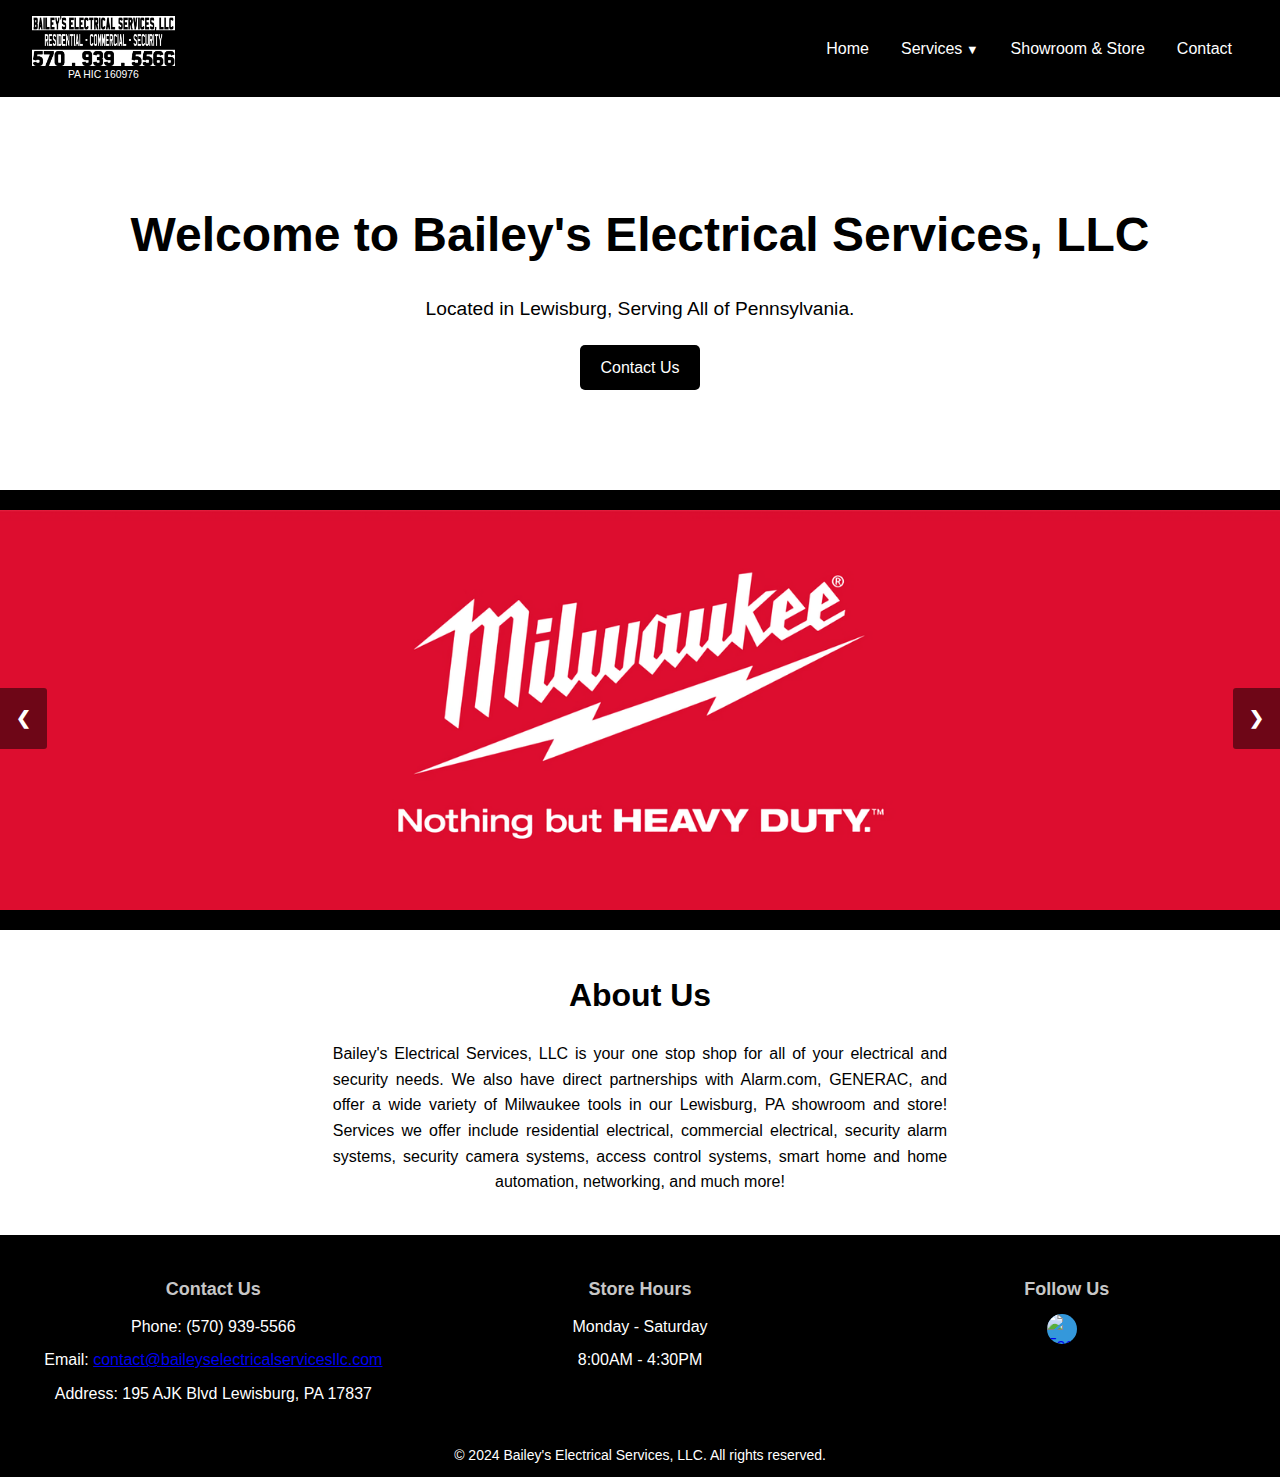
==== index.html @ a5de0741 "BES Logo cwebp" ====
<!DOCTYPE html>
<html lang="en">
  <head>
    <meta charset="UTF-8" />
    <meta name="viewport" content="width=device-width, initial-scale=1.0" />
    <title>Bailey's Electrical Services LLC</title>
    <link rel="icon" href="img/BESicon.jpg">
    <link rel="stylesheet" href="./styles.css" />
  </head>
  <body>
    <header class="site-header">
      <a href="index.html" class="logo-link">
        <img src="img/BESLogo.webp" alt="Company Logo" class="logo-image"><br>PA HIC 160976
      </a>
      <nav class="navbar">
          <ul class="nav-list">
              <li><a href="index.html" class="nav-link">Home</a></li>
              <li class="dropdown">
                  <a href="" class="nav-link dropdown-toggle">Services</a>
                  <ul class="dropdown-menu">
                      <li><a href="Services/services_repo/electrical.html" class="dropdown-item">Residential Electrical</a></li>
                      <li><a href="Services/services_repo/commercial.html" class="dropdown-item">Commercial Electrical</a></li>
                      <li><a href="Services/services_repo/generac.html" class="dropdown-item">Generac</a></li>
                      <li><a href="Services/services_repo/security.html" class="dropdown-item">Security</a></li>
                      <li><a href="Services/services_repo/smart_home.html" class="dropdown-item">Smart Home</a></li>
                      <li><a href="Services/services_repo/networking.html" class="dropdown-item">Networking</a></li>
                  </ul>
              </li>
              <li><a href="Services/services_repo/tools_&_supplies.html" class="nav-link">Showroom & Store</a></li>
              <li><a href="contact.html" class="nav-link">Contact</a></li>
          </ul>
      </nav>
  </header>

    <main>
      <!-- <section id="banner" class="banner">
        <h1>We Are Hiring! - <a href="application.html">Apply Now</a></h1>
      </section> -->

      <section id="hero">
        <div class="container">
          <h2>Welcome to Bailey's Electrical Services, LLC</h2>
          <p>Located in Lewisburg, Serving All of Pennsylvania.</p>
          <a href="contact.html" class="btn">Contact Us</a>
        </div>
      </section>

      <section id="slideshow">
        <div class="slideshow-container">
          <div class="slide fade">
            <img src="img/milwaukee_header_logo.webp" alt="Slide 1">
          </div>
          <div class="slide fade">
            <img src="img/unvbanner.webp" alt="Slide 2">
          </div>
          <div class="slide fade">
            <img src="img/generac_banner.webp" alt="Slide 3">
          </div>
          <!-- Add more slides as needed -->
          <a class="prev" onclick="plusSlides(-1)">&#10094;</a>
          <a class="next" onclick="plusSlides(1)">&#10095;</a>
        </div>
      </section>
      

      <section id="about">
        <div class="container">
          <h2>About Us</h2>
          <p class="fix-width">
            Bailey's Electrical Services, LLC is your one stop shop for all of
            your electrical and security needs. We also have direct partnerships
            with Alarm.com, GENERAC, and offer a wide variety of Milwaukee tools
            in our Lewisburg, PA showroom and store! Services we offer include
            residential electrical, commercial electrical, security alarm
            systems, security camera systems, access control systems, smart home
            and home automation, networking, and much more!
          </p>
        </div>
      </section>

    <footer>
      <div class="footer-content">
        <div class="footer-section">
          <h3>Contact Us</h3>
          <ul>
            <li>Phone: (570) 939-5566</li>
            <li>Email: <a href="mailto:contact@baileyselectricalservicesllc.com">contact@baileyselectricalservicesllc.com</a></li>
            <li>Address: 195 AJK Blvd Lewisburg, PA 17837</li>
          </ul>
        </div>
        <div class="footer-section">
          <h3>Store Hours</h3>
          <ul>
            <li>Monday - Saturday</li>
            <li>8:00AM - 4:30PM</li>
          </ul>
        </div>
        <div class="footer-section">
          <h3>Follow Us</h3>
          <div class="social-icons">
            <a href="https://www.facebook.com/baileyselectricalservices/" target="_blank">
              <img src="https://upload.wikimedia.org/wikipedia/commons/thumb/4/4f/Facebook_circle_pictogram.svg/2048px-Facebook_circle_pictogram.svg.png" alt="Facebook" class="social-icon">
            </a>
          </div>
          
        </div>
      </div>
      <p>
        &copy; 2024 Bailey's Electrical Services, LLC. All rights reserved.
      </p>
    </footer>

    <script>
      let slideIndex = 1;
      showSlides(slideIndex);
      
      function plusSlides(n) {
        showSlides(slideIndex += n);
      }
      
      function showSlides(n) {
        let i;
        let slides = document.getElementsByClassName("slide");
        if (n > slides.length) { slideIndex = 1 }
        if (n < 1) { slideIndex = slides.length }
        for (i = 0; i < slides.length; i++) {
          slides[i].style.display = "none";  
        }
        slides[slideIndex-1].style.display = "block";  
      }

      function startSlideshow() {
        setInterval(function() {
          showSlides(slideIndex += 1);
        }, 5000); // Change slide every 5 seconds
      }

      // Start the slideshow cycle
      startSlideshow();
    </script>
      
  </body>
</html>
---- styles.css ----
/* Resetting default browser styles */
* {
  margin: 0;
  padding: 0;
  box-sizing: border-box;
}

/* Basic styling for the whole page */
body {
  font-family: Arial, sans-serif;
  line-height: 1.6;
  background-color: #000000;
}

.container {
  max-width: 80%;
  margin: 0 auto;
  overflow: hidden;
  /* Clearfix hack */
}

/* Header styles */
header {
  background-color: #272727;
  color: #ffffff;
  /* padding: 1em 0; */
  /* height: 100%; */
}

main iframe {
  background-color: #fff;
}

header nav ul li a {
  color: #fff;
  text-decoration: none;
}

/* Main styles */
main {
  padding: 0px 0;
}

section {
  padding: 40px 0;
  background-color: #fff;
  margin-bottom: 20px;
}

section h2 {
  font-size: 2em;
  margin-bottom: 20px;
  text-align: center;
}

section p {
  text-align: center;
}

#headerimg {
  width: 20%;
}

.banner {
  background-color: rgb(211, 34, 34);
  /* padding: 0 0; */
}

#banner {
  background-size: cover;
  background-position: center;
  color: #000000;
  text-align: center;
  padding: 10px 0;
  margin-bottom: 0;
  color: white;
}

#banner h1 {
  font-size: 1.5em;
}

#banner a {
  color: black;
}

/* Hero section */
#hero {
  background-size: cover;
  background-position: center;
  color: #000000;
  text-align: center;
  padding: 100px 0;
}

#hero h2 {
  font-size: 3em;
  margin-bottom: 20px;
}

#hero p {
  font-size: 1.2em;
  margin-bottom: 20px;
}

#hero .btn {
  display: inline-block;
  padding: 10px 20px;
  background-color: black;
  color: #fff;
  text-decoration: none;
  border-radius: 5px;
}

#hero .btn:hover {
  background-color: #000000;
}

/* Footer styles */
footer {
  background-color: black;
  color: #fff;
  padding: 10px 0;
  text-align: center;
  position: absolute;
  width: 100%;
}

.footer-content {
  display: flex;
  flex-wrap: wrap;
  justify-content: center;
}

.footer-section {
  margin: 10px;
  flex: 1 1 30%;
}

.footer-section h3 {
  color: #c7c7c7;
  font-size: 18px;
  margin-bottom: 10px;
}

.footer-section ul {
  list-style-type: none;
  padding: 0;
}

.footer-section ul li {
  margin-bottom: 8px;
}

.social-icons a {
  display: inline-block;
  width: 30px;
  height: 30px;
  line-height: 30px;
  background-color: #3498db;
  border-radius: 50%;
  margin-right: 10px;
  transition: background-color 0.3s ease;
  overflow: hidden; /* Ensure the image fits within the circle */
}

.social-icon {
  width: 100%;
  height: 100%;
  object-fit: cover;
}

footer p {
  font-size: 14px;
  margin-top: 20px;
}

.site-header {
  display: flex;
  align-items: center;
  justify-content: space-between;
  padding: 1rem 2rem;
  background-color: black;
}

.logo-link {
  text-decoration: none;
  color:white;
  font-size: 0.65em;
  text-align: center;
  line-height: 12px;
}

.logo-image {
  height: 50px;
}

.navbar {
  flex-grow: 1;
}

.nav-list {
  list-style: none;
  margin: 0;
  padding: 0;
  display: flex;
  justify-content: flex-end;
}

.nav-link {
  color: white;
  text-decoration: none;
  padding: 0.5rem 1rem;
  display: block;
}

.nav-link:hover {
  background-color: #555;
}

.dropdown {
  position: relative;
}

.dropdown-toggle::after {
  content: " ▼";
  font-size: 0.8em;
}

.dropdown-menu {
  display: none;
  position: absolute;
  top: 100%;
  left: 0;
  background-color: #444;
  list-style: none;
  padding: 0;
  margin: 0;
  min-width: 190px;
}

.dropdown-menu .dropdown-item {
  color: white;
  text-decoration: none;
  padding: 0.5rem 1rem;
  display: block;
}

.dropdown-menu .dropdown-item:hover {
  background-color: #666;
}

.dropdown:hover .dropdown-menu {
  display: block;
}

.responsive-iframe {
  width: 100vw;
  height: 100vh;
}

.center {
  display: block;
  margin-left: auto;
  margin-right: auto;
  width: 50%;
}

.login-container {
  width: 320px;
  background-color: #fff;
  padding: 20px;
  border-radius: 8px;
  box-shadow: 0 0 10px rgba(0, 0, 0, 0.1);
}

.login-form h2 {
  text-align: center;
  margin-bottom: 20px;
}

.form-group {
  margin-bottom: 15px;
}

.form-group label {
  display: block;
  font-weight: bold;
}

.form-group input {
  width: 100%;
  padding: 8px;
  font-size: 16px;
  border: 1px solid #ccc;
  border-radius: 4px;
}

button {
  width: 100%;
  padding: 10px;
  font-size: 18px;
  background-color: black;
  color: white;
  border: none;
  border-radius: 4px;
  cursor: pointer;
  transition: background-color 0.3s ease;
}

button:hover {
  background-color: grey;
}

/* Slideshow container */
#slideshow {
  position: relative;
  max-width: 100%;
  margin: 0 auto;
  padding: 0px 0;
  overflow: hidden;
  margin-bottom: 20px;
  background-color: black;
}

.slideshow-container {
  position: relative;
  max-width: 100%;
  margin: auto;
  overflow: hidden;
}

/* Slide container to maintain aspect ratio and cropping */
.slide {
  display: none;
  position: relative;
  width: 100%;
  height: 400px; /* Adjust this to your preferred height */
  overflow: hidden;
}

/* Ensure image covers the slide container and is cropped properly */
.slide img {
  width: 100%;
  height: 100%;
  object-fit: cover;
  /* Ensure images fill the slide container and maintain aspect ratio */
}

/* Next & previous buttons */
.prev, .next {
  cursor: pointer;
  position: absolute;
  top: 50%;
  width: auto;
  padding: 16px;
  margin-top: -22px;
  color: white;
  font-weight: bold;
  font-size: 18px;
  border-radius: 0 3px 3px 0;
  user-select: none;
  background-color: rgba(0,0,0,0.5);
}

.next {
  right: 0;
  border-radius: 3px 0 0 3px;
}

.prev:hover, .next:hover {
  background-color: rgba(0,0,0,0.8);
}

/* Fade effect */
.fade {
  -webkit-animation: fade 1.5s ease-in-out;
  animation: fade 1.5s ease-in-out;
}

@-webkit-keyframes fade {
  from { opacity: .4 } 
  to { opacity: 1 }
}

@keyframes fade {
  from { opacity: .4 } 
  to { opacity: 1 }
}

.fix-width {
  max-width: 60%;
  margin: 0 auto;
  text-align: justify;
  text-align-last: center;
}

/* Responsive design */
@media (max-width: 768px) {
  /* .container {
    width: 90%;
  }

  header nav ul li {
    display: block;
    margin: 10px 0;
  }

  #hero {
    padding: 80px 0;
  } */

  header {
    font-size: 0.9rem;
  }

  .site-header {
    flex-direction: column;
  }


  .nav-link {
    /* color: white; */
    /* text-decoration: none; */
    padding: 0.5rem 0.3rem;
    /* display: block; */
  }

  #about {
    font-size: 0.8rem;
  }

  .fix-width {
    min-width: 90%;
  }

  main section div {
    font-size: 0.75rem;
  }

  .slide {
    height: 200px;
  }
/* 
  section {
    padding: 20px 0;
  } */

  #hero {
    padding: 50px 0;
  }

  .prev, .next {
    font-size: 14px;
  }

  /* .footer-content {
    flex-direction: column;
  } */


}
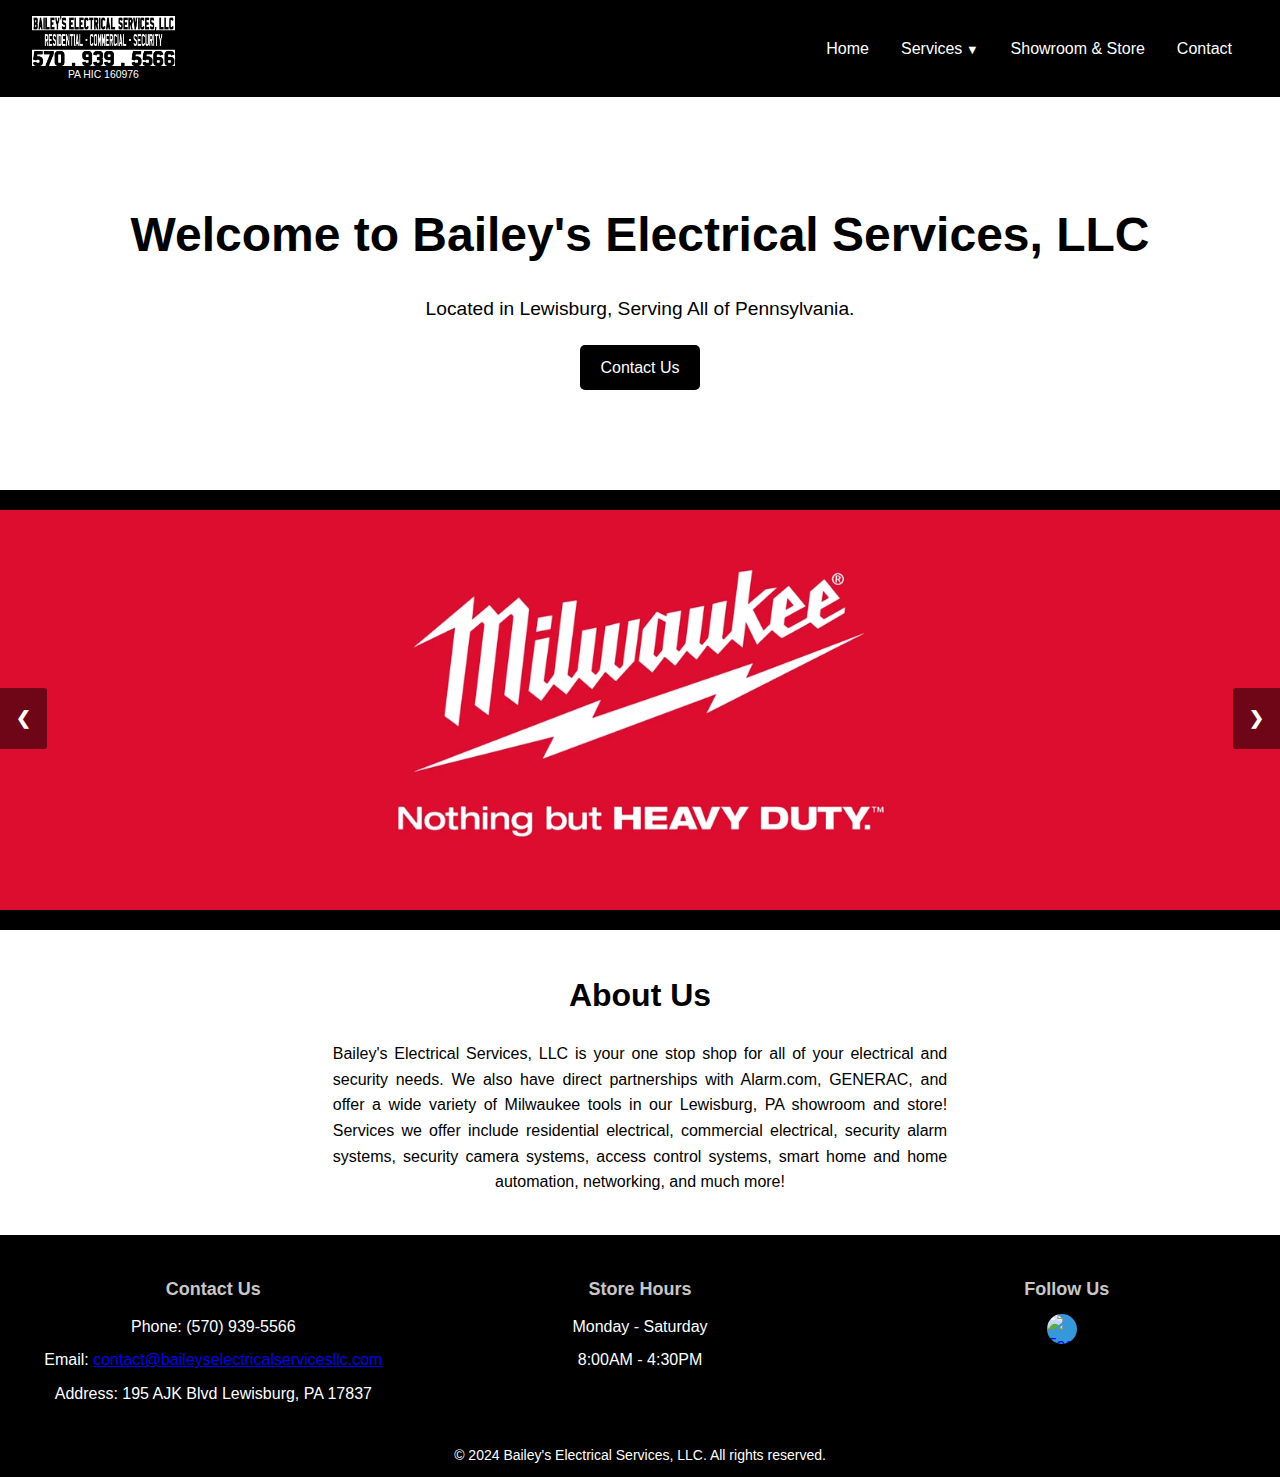
==== commit a5fcdaad: "responsive images" ====
--- a/index.html
+++ b/index.html
@@ -48,13 +48,13 @@
       <section id="slideshow">
         <div class="slideshow-container">
           <div class="slide fade">
-            <img src="img/milwaukee_header_logo.webp" alt="Slide 1">
+            <img src="img/milwaukee_header_logo_4k.webp" alt="Slide 1">
           </div>
           <div class="slide fade">
-            <img src="img/unvbanner.webp" alt="Slide 2">
+            <img src="img/unvbanner_4k.webp" alt="Slide 2">
           </div>
           <div class="slide fade">
-            <img src="img/generac_banner.webp" alt="Slide 3">
+            <img src="img/generac_banner_4k.webp" alt="Slide 3">
           </div>
           <!-- Add more slides as needed -->
           <a class="prev" onclick="plusSlides(-1)">&#10094;</a>
--- a/styles.css
+++ b/styles.css
@@ -411,7 +411,7 @@
   } */
 
   header {
-    font-size: 0.9rem;
+    font-size: 0.84rem;
   }
 
   .site-header {
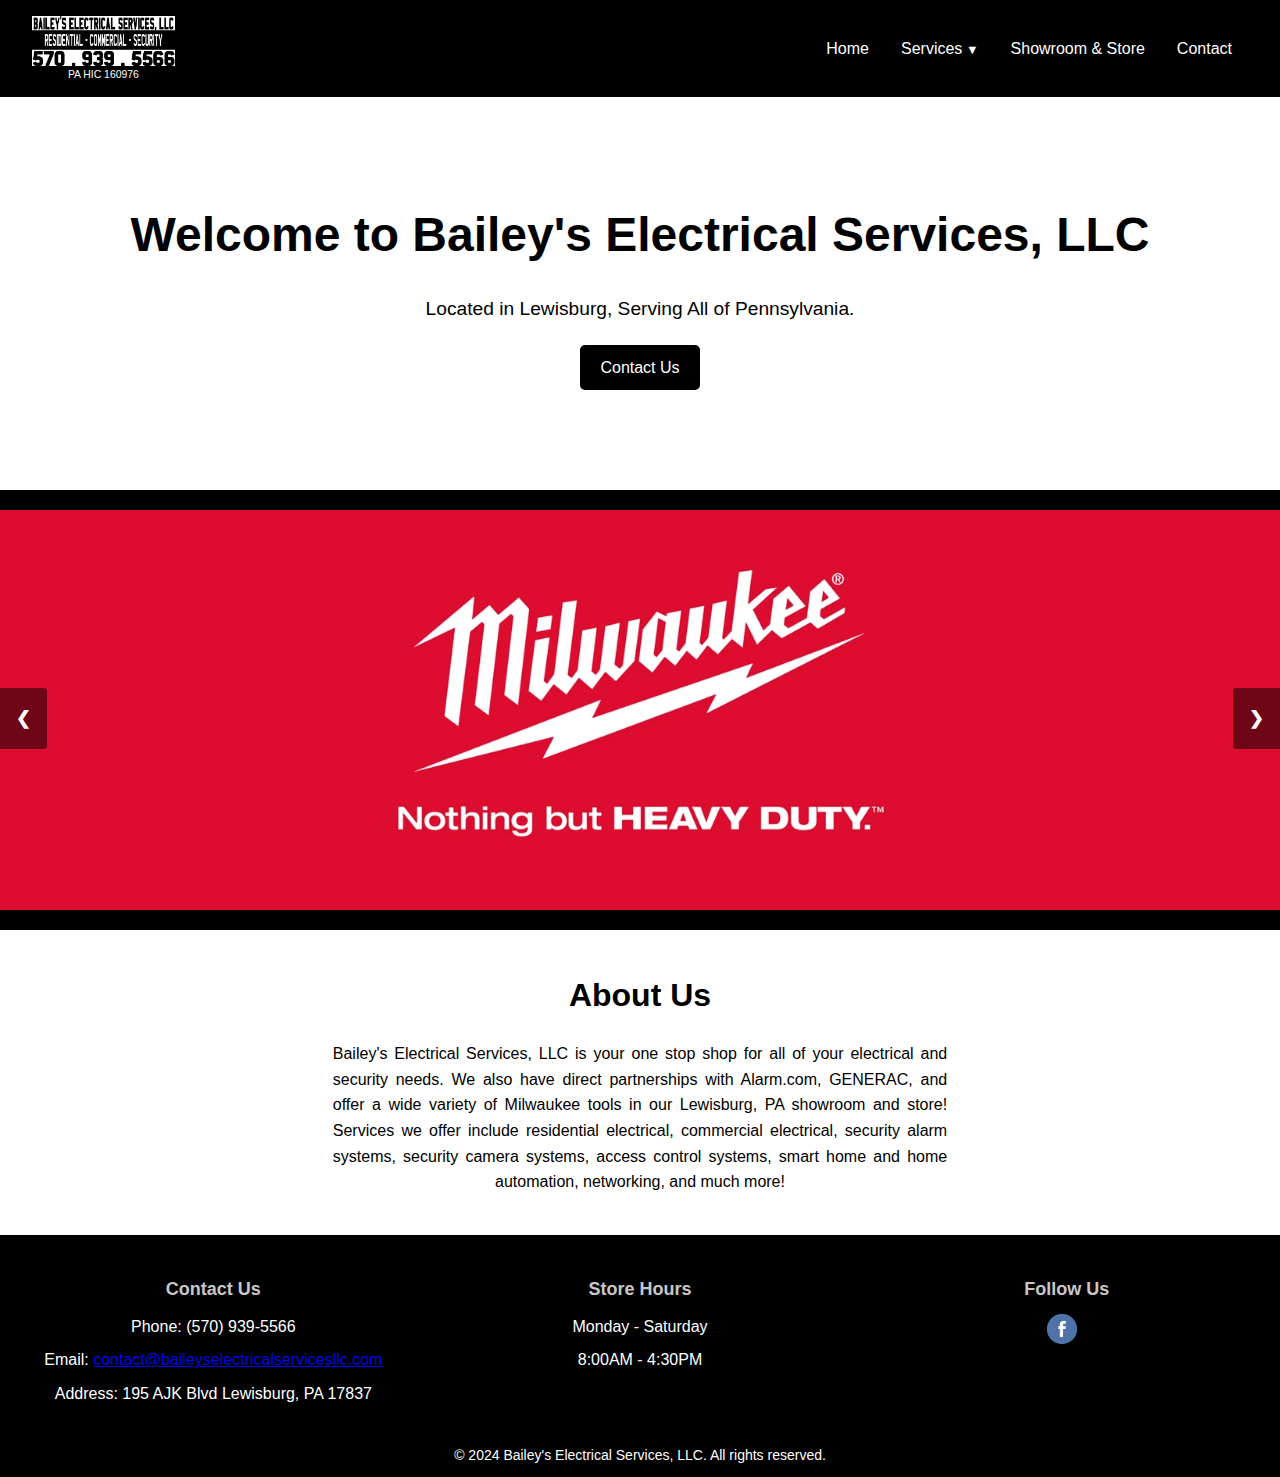
==== commit 77348770: "icon changes" ====
--- a/index.html
+++ b/index.html
@@ -99,7 +99,7 @@
           <h3>Follow Us</h3>
           <div class="social-icons">
             <a href="https://www.facebook.com/baileyselectricalservices/" target="_blank">
-              <img src="https://upload.wikimedia.org/wikipedia/commons/thumb/4/4f/Facebook_circle_pictogram.svg/2048px-Facebook_circle_pictogram.svg.png" alt="Facebook" class="social-icon">
+              <img src="img/facebook.webp" alt="Facebook" class="social-icon">
             </a>
           </div>
           
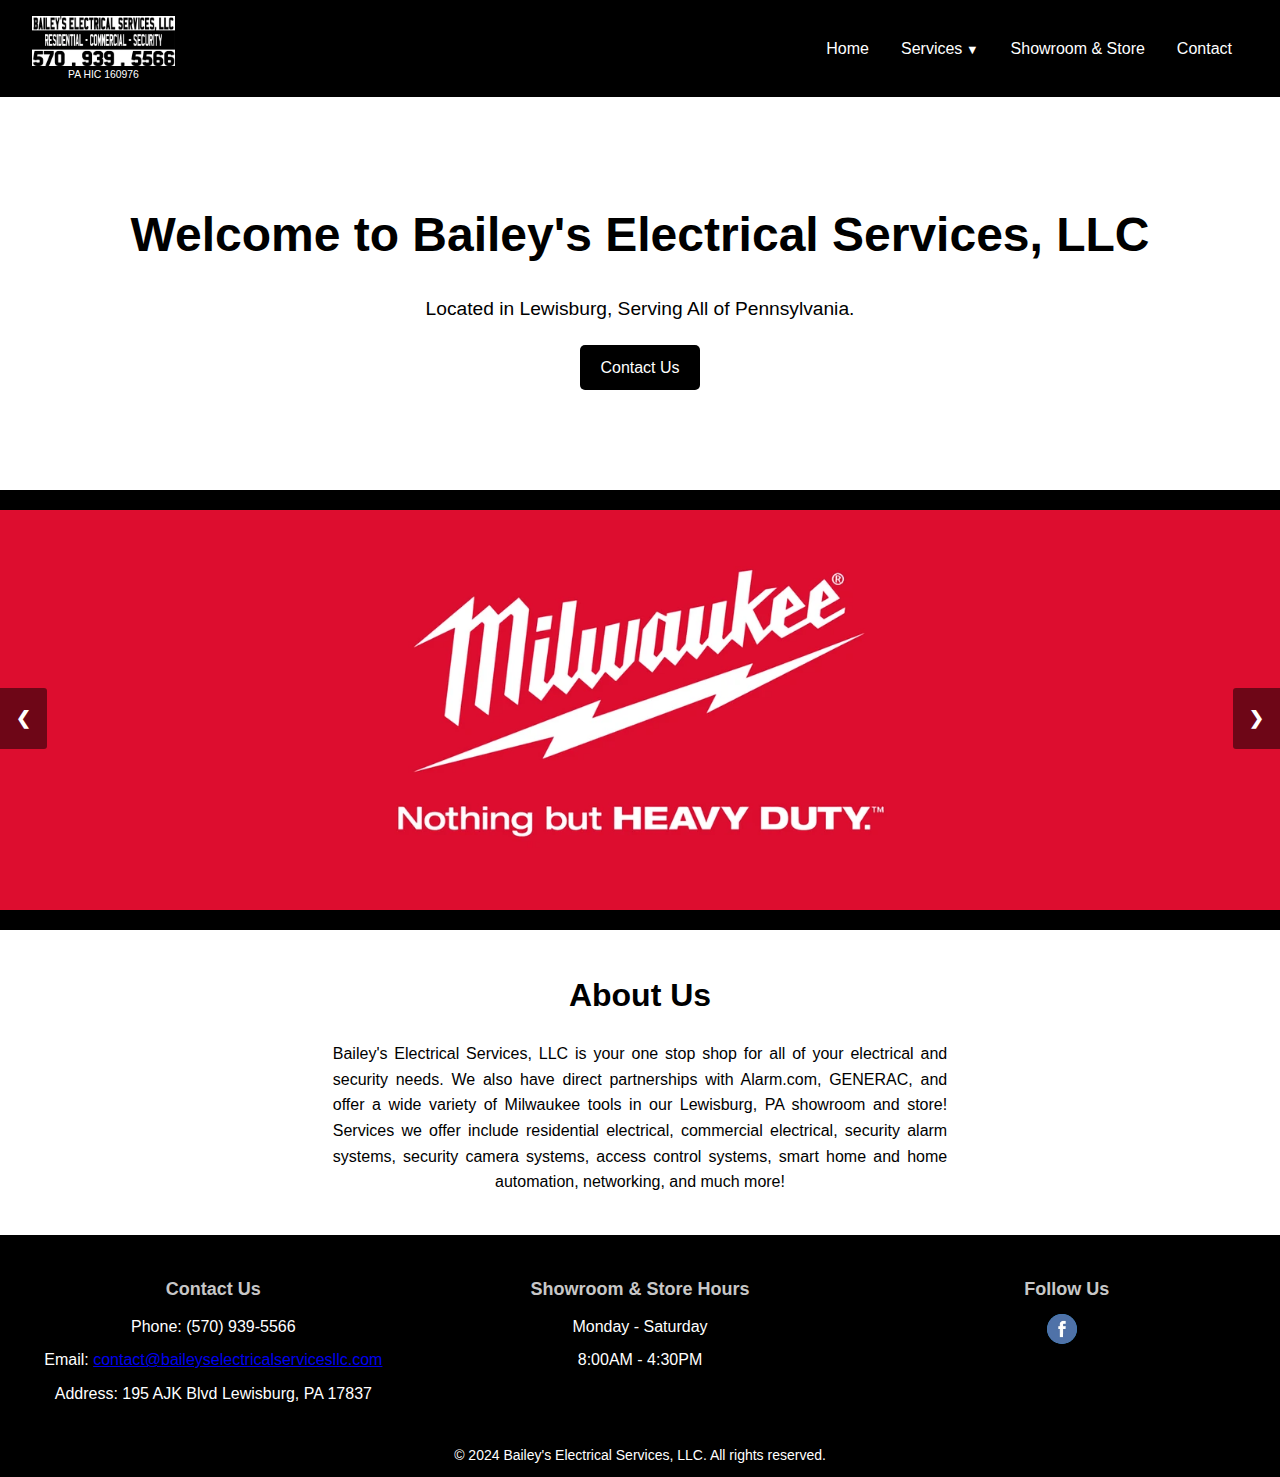
==== commit f049d311: "footer changes" ====
--- a/index.html
+++ b/index.html
@@ -89,7 +89,7 @@
           </ul>
         </div>
         <div class="footer-section">
-          <h3>Store Hours</h3>
+          <h3>Showroom & Store Hours</h3>
           <ul>
             <li>Monday - Saturday</li>
             <li>8:00AM - 4:30PM</li>
--- a/styles.css
+++ b/styles.css
@@ -406,6 +406,7 @@
     margin: 10px 0;
   }
 
+  TODO
   #hero {
     padding: 80px 0;
   } */
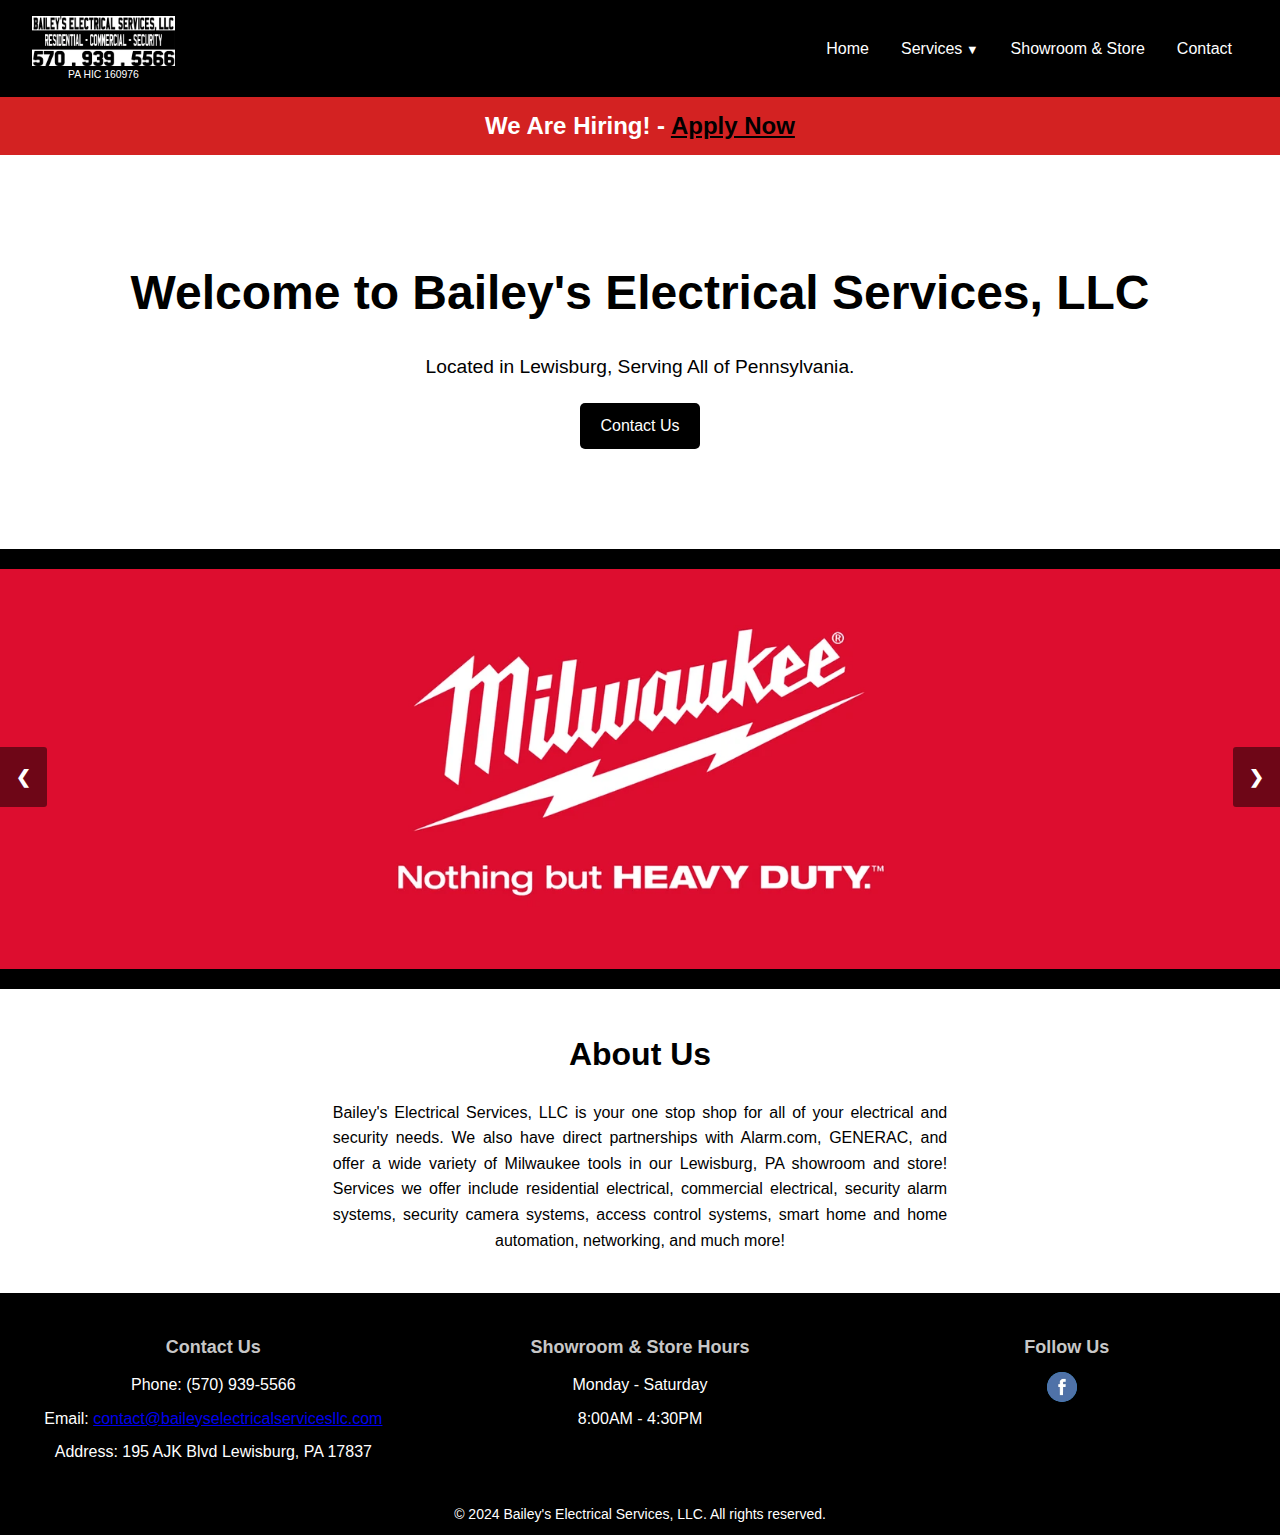
==== commit 648c0226: "hiring and application page" ====
--- a/index.html
+++ b/index.html
@@ -20,7 +20,7 @@
                   <ul class="dropdown-menu">
                       <li><a href="Services/services_repo/electrical.html" class="dropdown-item">Residential Electrical</a></li>
                       <li><a href="Services/services_repo/commercial.html" class="dropdown-item">Commercial Electrical</a></li>
-                      <li><a href="Services/services_repo/generac.html" class="dropdown-item">Generac</a></li>
+                      <li><a href="Services/services_repo/generac.html" class="dropdown-item">GENERAC</a></li>
                       <li><a href="Services/services_repo/security.html" class="dropdown-item">Security</a></li>
                       <li><a href="Services/services_repo/smart_home.html" class="dropdown-item">Smart Home</a></li>
                       <li><a href="Services/services_repo/networking.html" class="dropdown-item">Networking</a></li>
@@ -33,9 +33,9 @@
   </header>
 
     <main>
-      <!-- <section id="banner" class="banner">
+      <section id="banner" class="banner">
         <h1>We Are Hiring! - <a href="application.html">Apply Now</a></h1>
-      </section> -->
+      </section>
 
       <section id="hero">
         <div class="container">
@@ -55,6 +55,9 @@
           </div>
           <div class="slide fade">
             <img src="img/generac_banner_4k.webp" alt="Slide 3">
+          </div>
+          <div class="slide fade">
+            <img src="img/alarm_com_4k.webp" alt="Slide 4">
           </div>
           <!-- Add more slides as needed -->
           <a class="prev" onclick="plusSlides(-1)">&#10094;</a>
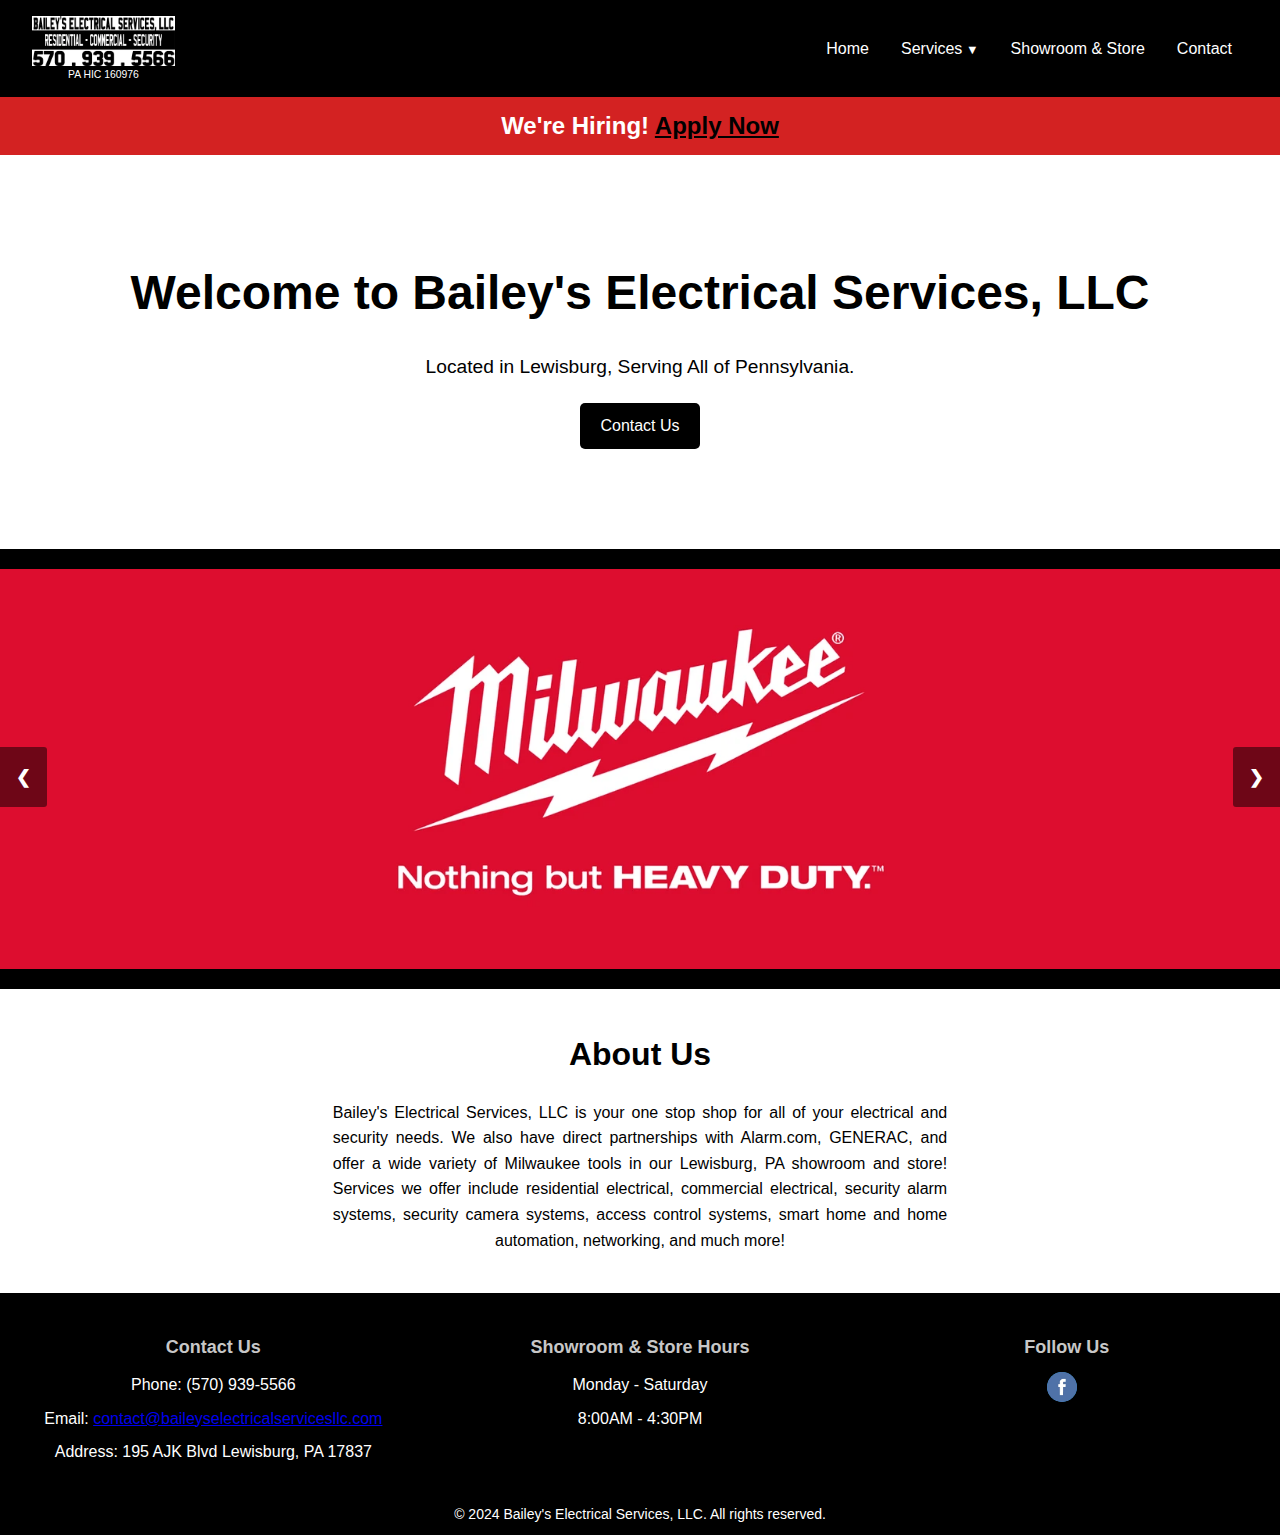
==== commit e3c18089: "Service Item Updates" ====
--- a/index.html
+++ b/index.html
@@ -34,7 +34,7 @@
 
     <main>
       <section id="banner" class="banner">
-        <h1>We Are Hiring! - <a href="application.html">Apply Now</a></h1>
+        <h1>We're Hiring! <a href="application.html">Apply Now</a></h1>
       </section>
 
       <section id="hero">
